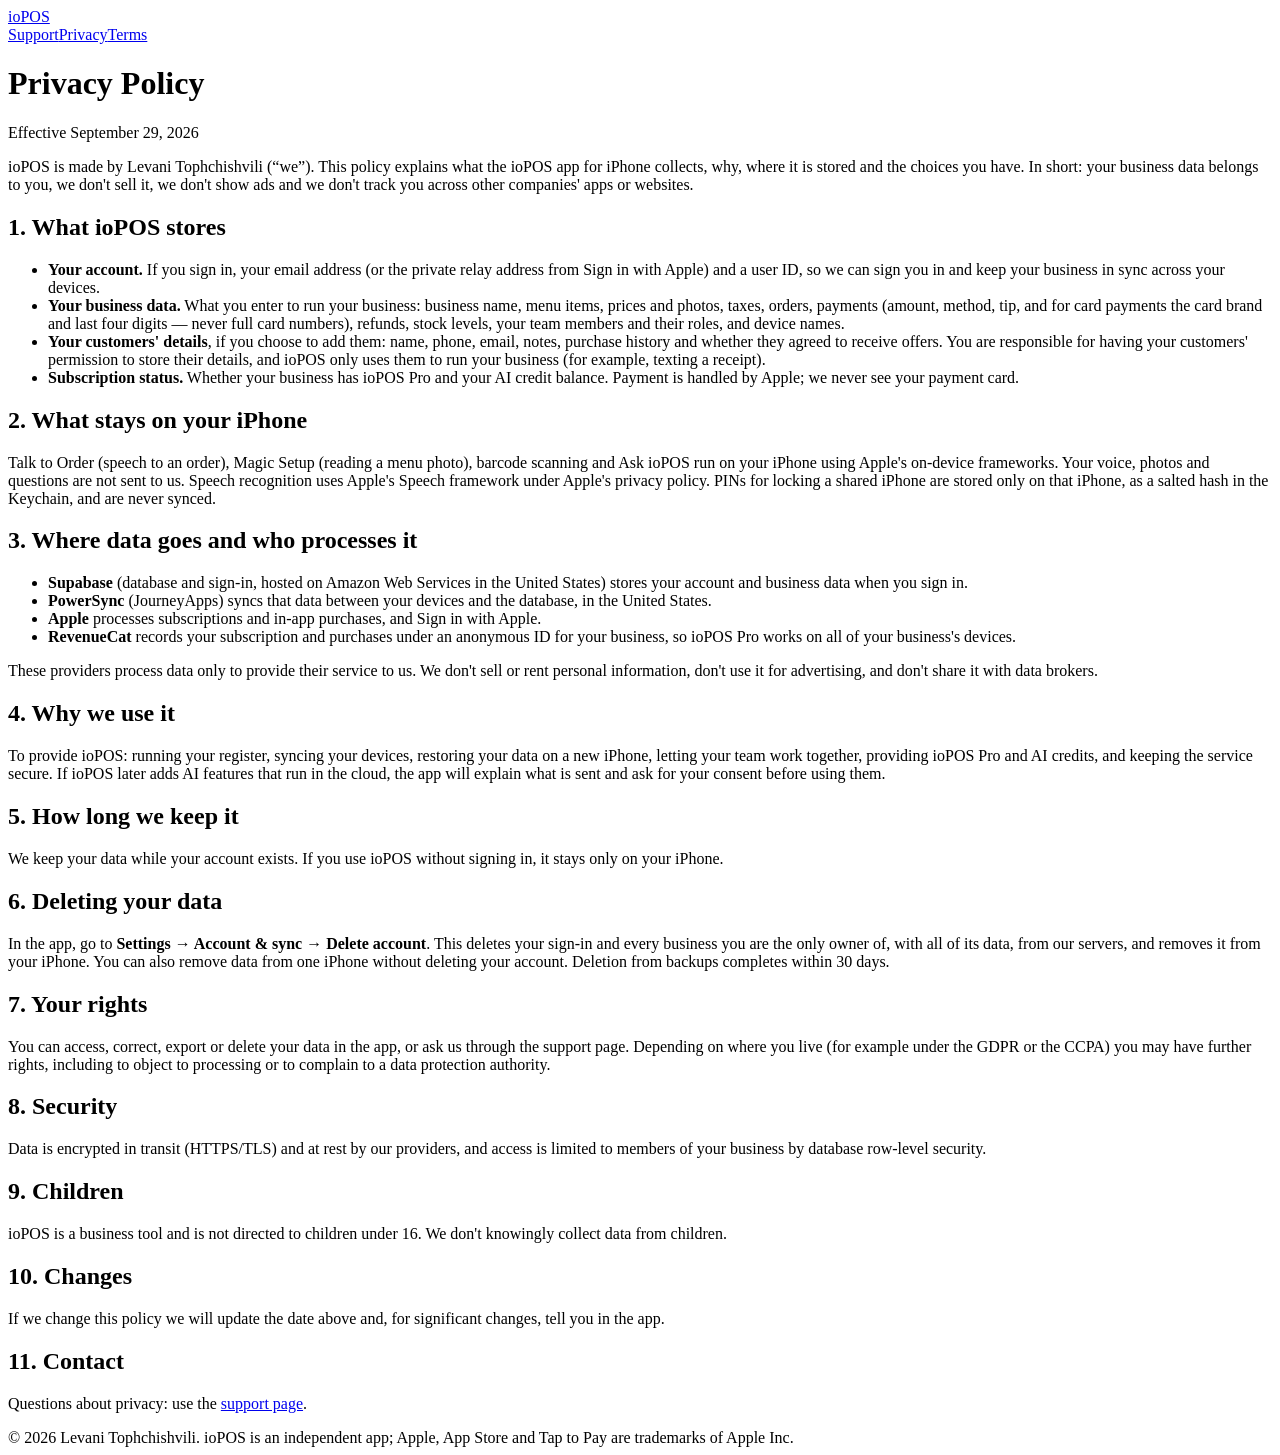
==== privacy/index.html @ 26c8b68c "ioPOS site: home, privacy policy, terms, support" ====
<!doctype html><html lang="en"><head><meta charset="utf-8"><meta name="viewport" content="width=device-width,initial-scale=1"><link rel="icon" href="/iopos-site/icon.png"><link rel="stylesheet" href="/iopos-site/style.css"><title>Privacy Policy — ioPOS</title></head><body><header><img src="/iopos-site/icon.png" alt=""><a class="home" href="/iopos-site/">ioPOS</a><nav><a href="/iopos-site/support/">Support</a><a href="/iopos-site/privacy/">Privacy</a><a href="/iopos-site/terms/">Terms</a></nav></header><main>
<h1>Privacy Policy</h1>
<p class="muted">Effective September 29, 2026</p>
<p>ioPOS is made by Levani Tophchishvili (“we”). This policy explains what the ioPOS app for iPhone collects, why, where it is stored and the choices you have. In short: your business data belongs to you, we don't sell it, we don't show ads and we don't track you across other companies' apps or websites.</p>
<h2>1. What ioPOS stores</h2>
<ul>
<li><strong>Your account.</strong> If you sign in, your email address (or the private relay address from Sign in with Apple) and a user ID, so we can sign you in and keep your business in sync across your devices.</li>
<li><strong>Your business data.</strong> What you enter to run your business: business name, menu items, prices and photos, taxes, orders, payments (amount, method, tip, and for card payments the card brand and last four digits — never full card numbers), refunds, stock levels, your team members and their roles, and device names.</li>
<li><strong>Your customers' details</strong>, if you choose to add them: name, phone, email, notes, purchase history and whether they agreed to receive offers. You are responsible for having your customers' permission to store their details, and ioPOS only uses them to run your business (for example, texting a receipt).</li>
<li><strong>Subscription status.</strong> Whether your business has ioPOS Pro and your AI credit balance. Payment is handled by Apple; we never see your payment card.</li>
</ul>
<h2>2. What stays on your iPhone</h2>
<p>Talk to Order (speech to an order), Magic Setup (reading a menu photo), barcode scanning and Ask ioPOS run on your iPhone using Apple's on-device frameworks. Your voice, photos and questions are not sent to us. Speech recognition uses Apple's Speech framework under Apple's privacy policy. PINs for locking a shared iPhone are stored only on that iPhone, as a salted hash in the Keychain, and are never synced.</p>
<h2>3. Where data goes and who processes it</h2>
<ul>
<li><strong>Supabase</strong> (database and sign-in, hosted on Amazon Web Services in the United States) stores your account and business data when you sign in.</li>
<li><strong>PowerSync</strong> (JourneyApps) syncs that data between your devices and the database, in the United States.</li>
<li><strong>Apple</strong> processes subscriptions and in-app purchases, and Sign in with Apple.</li>
<li><strong>RevenueCat</strong> records your subscription and purchases under an anonymous ID for your business, so ioPOS Pro works on all of your business's devices.</li>
</ul>
<p>These providers process data only to provide their service to us. We don't sell or rent personal information, don't use it for advertising, and don't share it with data brokers.</p>
<h2>4. Why we use it</h2>
<p>To provide ioPOS: running your register, syncing your devices, restoring your data on a new iPhone, letting your team work together, providing ioPOS Pro and AI credits, and keeping the service secure. If ioPOS later adds AI features that run in the cloud, the app will explain what is sent and ask for your consent before using them.</p>
<h2>5. How long we keep it</h2>
<p>We keep your data while your account exists. If you use ioPOS without signing in, it stays only on your iPhone.</p>
<h2>6. Deleting your data</h2>
<p>In the app, go to <strong>Settings → Account &amp; sync → Delete account</strong>. This deletes your sign-in and every business you are the only owner of, with all of its data, from our servers, and removes it from your iPhone. You can also remove data from one iPhone without deleting your account. Deletion from backups completes within 30 days.</p>
<h2>7. Your rights</h2>
<p>You can access, correct, export or delete your data in the app, or ask us through the support page. Depending on where you live (for example under the GDPR or the CCPA) you may have further rights, including to object to processing or to complain to a data protection authority.</p>
<h2>8. Security</h2>
<p>Data is encrypted in transit (HTTPS/TLS) and at rest by our providers, and access is limited to members of your business by database row-level security.</p>
<h2>9. Children</h2>
<p>ioPOS is a business tool and is not directed to children under 16. We don't knowingly collect data from children.</p>
<h2>10. Changes</h2>
<p>If we change this policy we will update the date above and, for significant changes, tell you in the app.</p>
<h2>11. Contact</h2>
<p>Questions about privacy: use the <a href="/iopos-site/support/">support page</a>.</p>
</main><footer>© 2026 Levani Tophchishvili. ioPOS is an independent app; Apple, App Store and Tap to Pay are trademarks of Apple Inc.</footer></body></html>
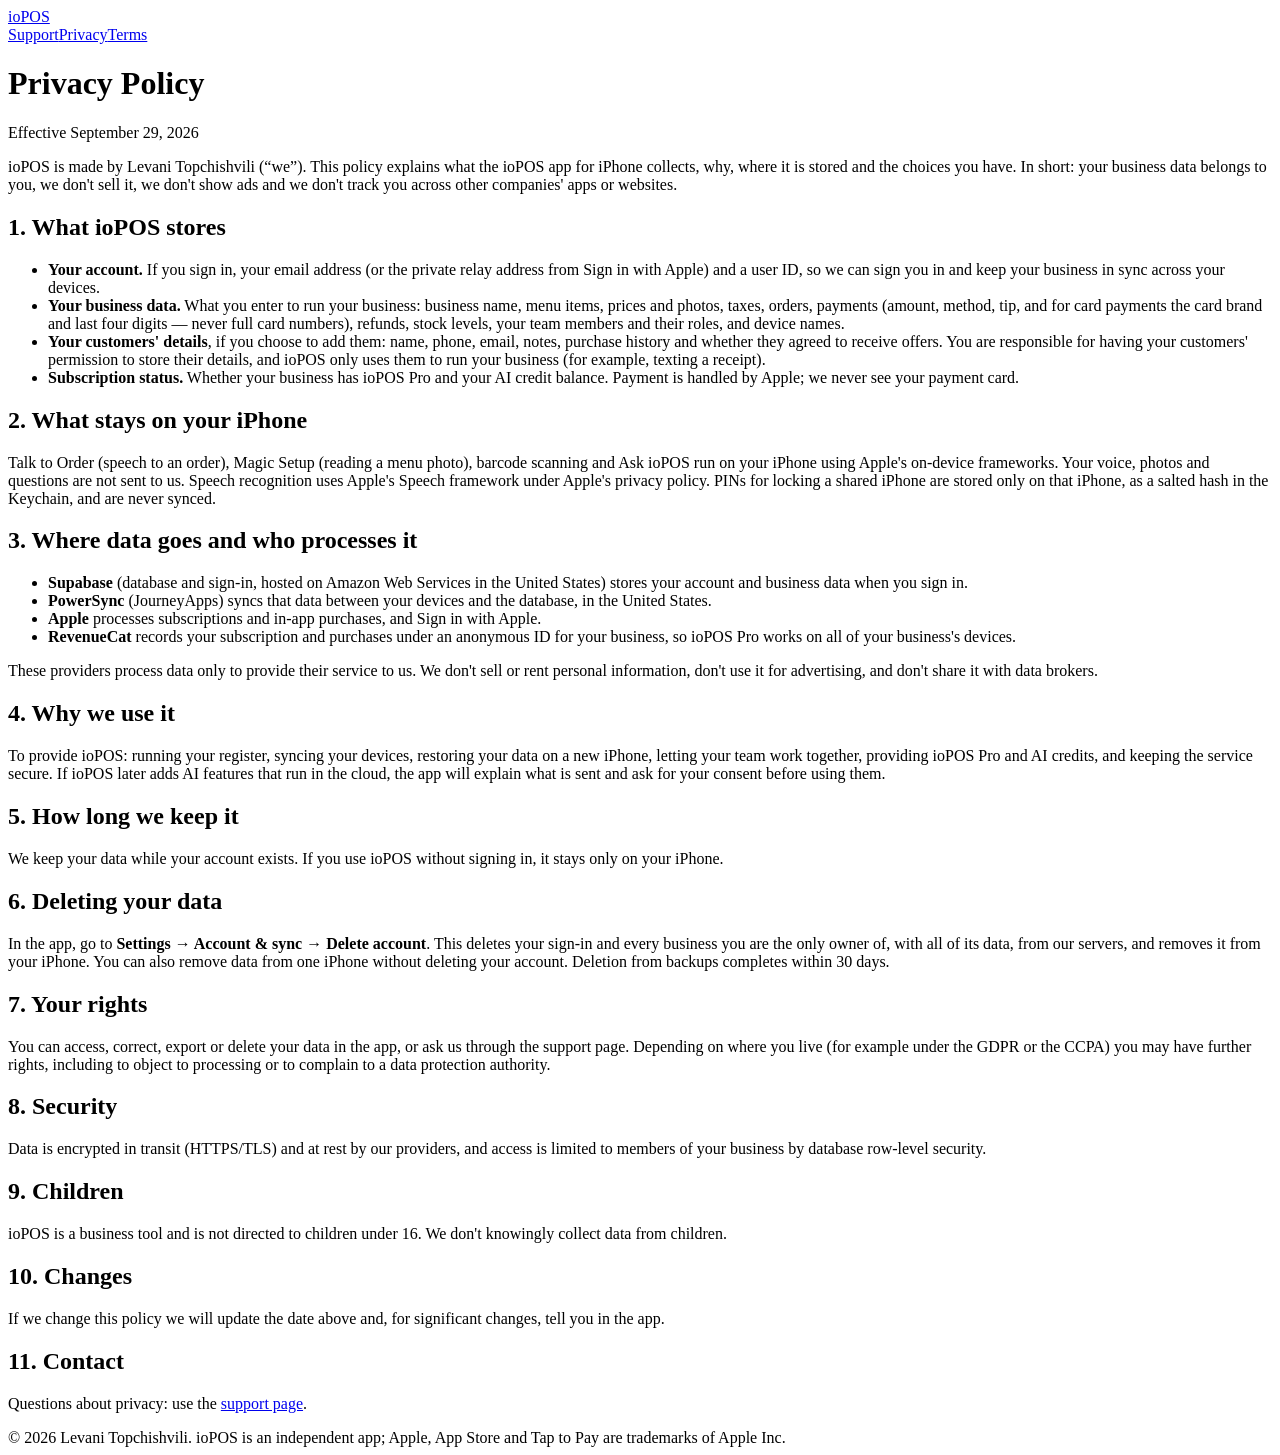
==== commit b183bc23: "Guides: three how-to articles, guides hub, sitemap and App Store links" ====
--- a/privacy/index.html
+++ b/privacy/index.html
@@ -1,7 +1,7 @@
 <!doctype html><html lang="en"><head><meta charset="utf-8"><meta name="viewport" content="width=device-width,initial-scale=1"><link rel="icon" href="/iopos-site/icon.png"><link rel="stylesheet" href="/iopos-site/style.css"><title>Privacy Policy — ioPOS</title></head><body><header><img src="/iopos-site/icon.png" alt=""><a class="home" href="/iopos-site/">ioPOS</a><nav><a href="/iopos-site/support/">Support</a><a href="/iopos-site/privacy/">Privacy</a><a href="/iopos-site/terms/">Terms</a></nav></header><main>
 <h1>Privacy Policy</h1>
 <p class="muted">Effective September 29, 2026</p>
-<p>ioPOS is made by Levani Tophchishvili (“we”). This policy explains what the ioPOS app for iPhone collects, why, where it is stored and the choices you have. In short: your business data belongs to you, we don't sell it, we don't show ads and we don't track you across other companies' apps or websites.</p>
+<p>ioPOS is made by Levani Topchishvili (“we”). This policy explains what the ioPOS app for iPhone collects, why, where it is stored and the choices you have. In short: your business data belongs to you, we don't sell it, we don't show ads and we don't track you across other companies' apps or websites.</p>
 <h2>1. What ioPOS stores</h2>
 <ul>
 <li><strong>Your account.</strong> If you sign in, your email address (or the private relay address from Sign in with Apple) and a user ID, so we can sign you in and keep your business in sync across your devices.</li>
@@ -35,4 +35,4 @@
 <p>If we change this policy we will update the date above and, for significant changes, tell you in the app.</p>
 <h2>11. Contact</h2>
 <p>Questions about privacy: use the <a href="/iopos-site/support/">support page</a>.</p>
-</main><footer>© 2026 Levani Tophchishvili. ioPOS is an independent app; Apple, App Store and Tap to Pay are trademarks of Apple Inc.</footer></body></html>
+</main><footer>© 2026 Levani Topchishvili. ioPOS is an independent app; Apple, App Store and Tap to Pay are trademarks of Apple Inc.</footer></body></html>
